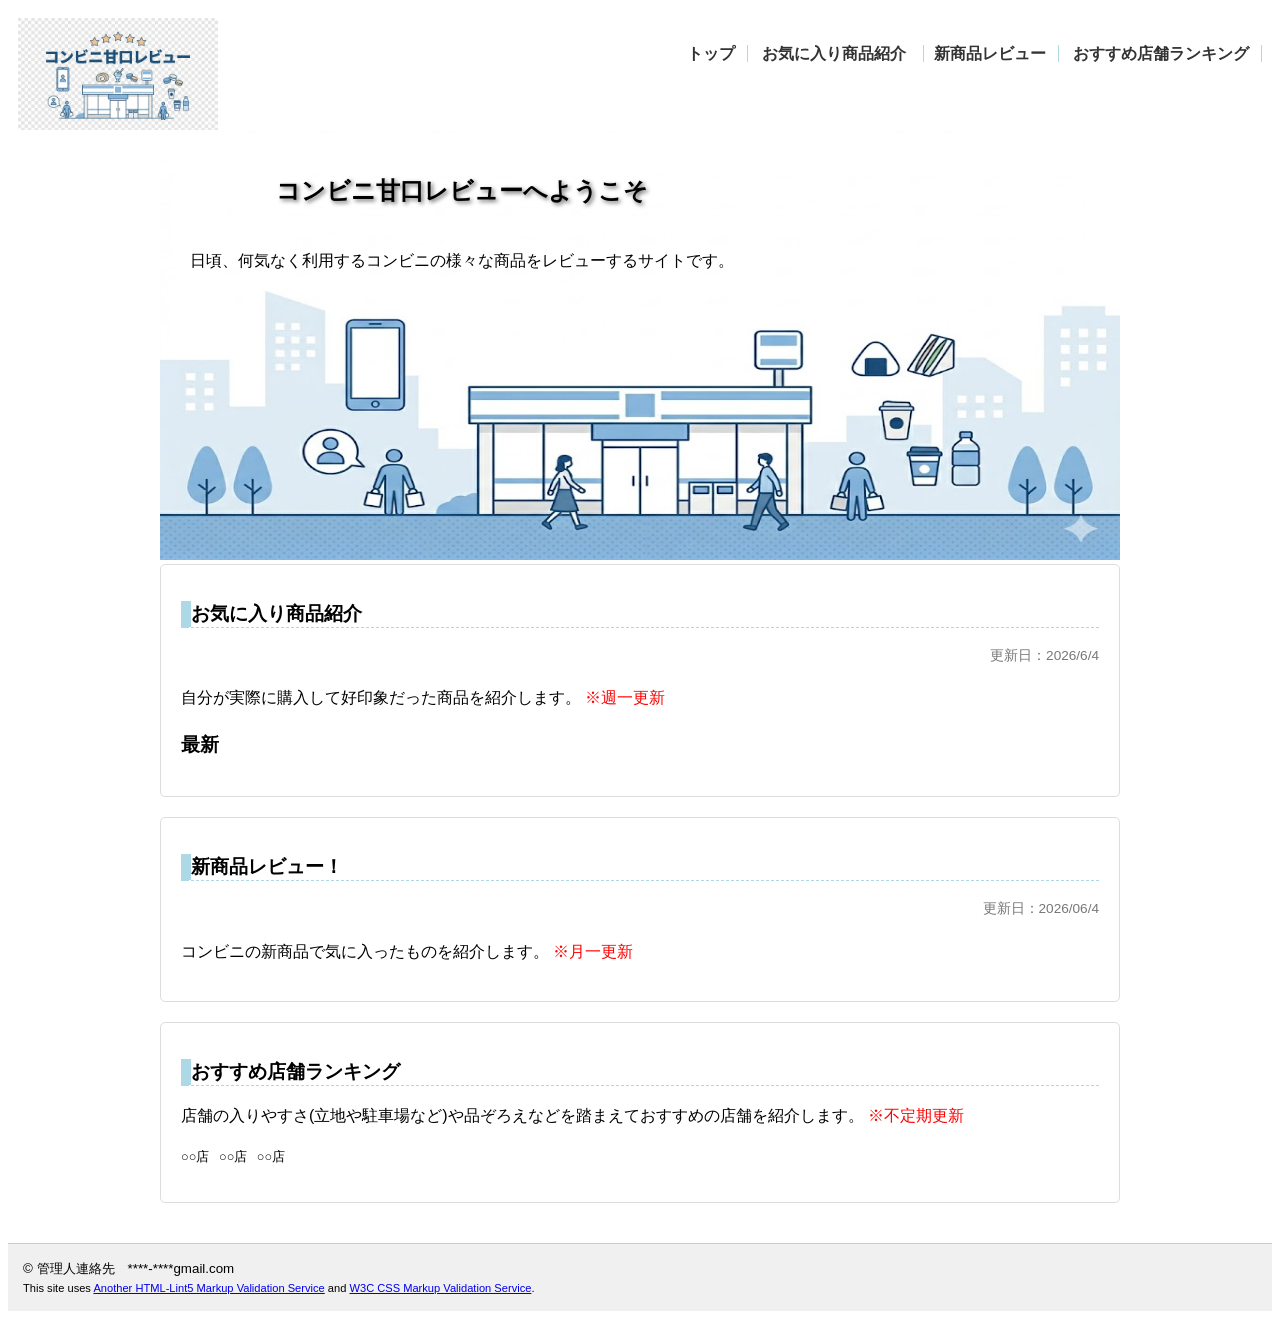
==== index.html @ 487e7ece "Add files via upload" ====
<!DOCTYPE html>
<html lang="ja">

<head>
    <meta charset="UTF-8">
    <meta name="viewport" content="width=device-width, initial-scale=1.0">
    <title>トップページ：広島コンビニ甘口レビュー</title>
    <link rel="stylesheet" href="css/mystyle.css">
</head>
<style>
    h1 {
        color: black;
    }
</style>

<body>
    <header>
        <img src="img/logo.png" width="300" height="56" 　alt="コンビニ甘口レビュ～">
        <nav>
            <ul>
                <li><a href="index.html">トップ</a></li>
                <li><a href="sub-1.html">お気に入り商品紹介</a>
                </li>
                <li><a href="sub-2.html">新商品レビュー</a></li>
                <li><a href="sub-3.html">おすすめ店舗ランキング</a></li>
            </ul>
        </nav>
    </header>
    <article>
        <img src="img/topimage.jpg" width="960" height="430" alt="サイトのイメージ画像">
        <div class="catch">
            <h1>コンビニ甘口レビューへようこそ</h1>
            <p>日頃、何気なく利用するコンビニの様々な商品をレビューするサイトです。</p>
        </div>
        <section>
            <h2>お気に入り商品紹介</h2>
            <p class="update-date">更新日：<time datetime="2026-06-04">2026/6/4</time></p>
            <p>自分が実際に購入して好印象だった商品を紹介します。
                <span class="highlight">※週一更新</span>
            </p>
            <h3>最新</h3>
        </section>
        <section>
            <h2>新商品レビュー！</h2>
            <p class="update-date">更新日：<time datetime="2026-05-20">2026/06/4</time></p>
            <p>コンビニの新商品で気に入ったものを紹介します。
                <span class="highlight">※月一更新</span>
            </p>
        </section>
        <section>
            <h2>おすすめ店舗ランキング</h2>
            <p>店舗の入りやすさ(立地や駐車場など)や品ぞろえなどを踏まえておすすめの店舗を紹介します。
                <span class="highlight">※不定期更新</span>
            </p>
            <ol>
                <li>○○店</li>
                <li>○○店</li>
                <li>○○店</li>
            </ol>
        </section>
    </article>
    <footer>
        <small>&copy; 管理人連絡先　****-****gmail.com
            <br><small>This site uses <a href=”http://www.htmllint.net/html-lint/htmllint.html#” target="_blank">
                    Another HTML-Lint5 Markup Validation Service</a>
                and <a href=”http://jigsaw.w3.org/css-validator/#validate_by_upload” target="_blank"> W3C CSS
                    Markup Validation Service</a>.</small>
---- css/mystyle.css ----
@charset "utf-8";
    .highlight{
        color: red;
    }
    header{
        padding: 10px;
        background-color: #fff;
    }
    header img{
        display: block;
        width: 200px;
        height: auto;
    }
    nav ul{
        font-weight: bold;
        text-align: right;
        padding-top: 26px;
        padding-bottom: 5px;
        margin: 0;
    }
    nav li{
        display: inline;
        padding-left: 10px;
        padding-right: 12px;
        border-right:1px solid lightblue;
    }
    section{
        background-color: white;
        border: 1px solid#ffd700;
        padding: 20px;
        margin-bottom: 20px;
        border-radius: 12px;
    }
    .main-visual{
        position: relative;
        display: inline-block;
        max-width: 100%;
    }

    .update-date{
        text-align: right;
        font-size: 0.85rem;
        color: #777;
        margin-bottom: 10px;
    }
    body{
        font-family: "メイリオ", "Hiragino Sans", sans-serif;
    }
    h1{
        font: size 250%;;
        padding: 15px 20px;
        margin-top: 10px;
        margin-bottom: 25px;
        text-shadow: 2px 2px 4px rgba(0, 0, 0, 0.6);
    }
    h1{
        text-align: center;
    }
    h2{
        font-size:120%;
        font-weight: bold;
         border-bottom: 1px dashed lightblue;
        border-left: 10px solid lightblue;
    }
    p{
        line-height: 1.8;
        margin-bottom: 15px;
    }
    section{
        border: 1px solid #ddd;
        border-radius: 5px;
        padding: 20px;
        margin-bottom: 20px;
    ul{
        list-style-type: square;
        padding-left: 20px;
    }
    }
    article{
        position: relative;
        clear: both;
        width: 960px;
        margin-left: auto;
        margin-right: auto;
    }
    .catch{
        position: absolute;
        top: 20px;
        left: 30px;
    }
    footer{
        border-top: 1px solid #ccc;
        padding-top: 15px;
        margin-top: 40px;
        clear: both;
        background-color: #f0f0f0;
        padding: 15px;
    }
    header img{
        float: left;
    }
    /* 959以下の場合 */
    @media(max-width:959px){
    header img{
        font:none;
    }
    nav ul{
        text-align: left;
        padding: 0;
        margin-left: 10px;
    }
    }

    ol li{
        display: inline;
        margin-right: 5px;
        font-size: 80%;
    }
    
    ol{
        padding-left: 0;
    }

    .point-img{
        box-shadow: 0px 0px 10px 3px #aaaaaa;
        border-radius: 10px;
        float: right;
        margin-left: 20px;
        margin-bottom: 10px;
    }

    .sentou{
        clear: both;
        text-align: right;
    }

    nav ul a{
        text-decoration: none;
        color: #333333;
    }

    nav ul a:visited{
        color: darkslateblue;
    }

    nav ul a:hover{
        color: #fc0;
    }
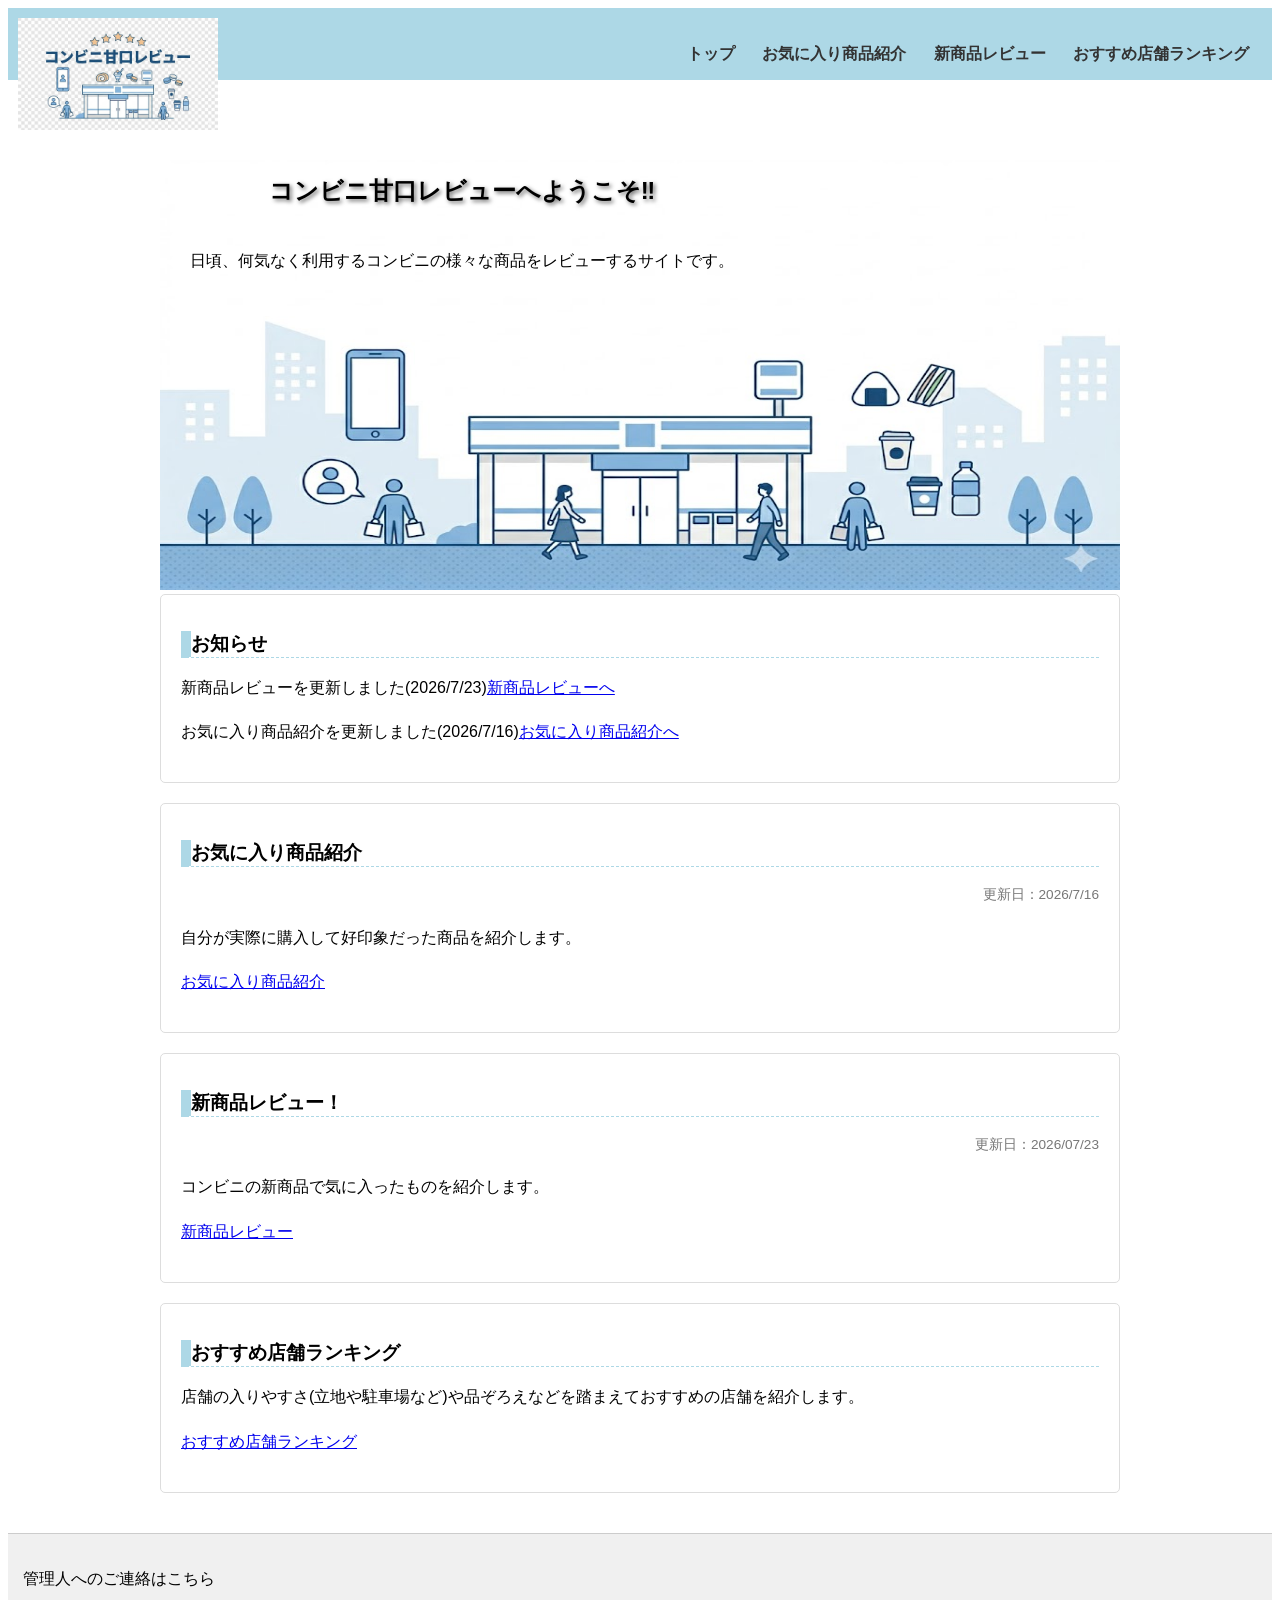
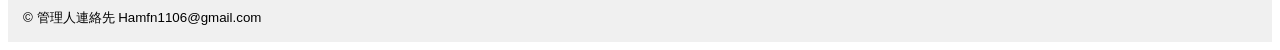
==== commit cbfd6f2d: "Add files via upload サブページを更新" ====
--- a/index.html
+++ b/index.html
@@ -7,61 +7,53 @@
     <title>トップページ：広島コンビニ甘口レビュー</title>
     <link rel="stylesheet" href="css/mystyle.css">
 </head>
-<style>
-    h1 {
-        color: black;
-    }
-</style>
 
 <body>
     <header>
-        <img src="img/logo.png" width="300" height="56" 　alt="コンビニ甘口レビュ～">
+        <img src="img/logo.png" width="300" height="56" alt="コンビニ甘口レビュ～">
         <nav>
             <ul>
                 <li><a href="index.html">トップ</a></li>
-                <li><a href="sub-1.html">お気に入り商品紹介</a>
-                </li>
+                <li><a href="sub-1.html">お気に入り商品紹介</a></li>
                 <li><a href="sub-2.html">新商品レビュー</a></li>
                 <li><a href="sub-3.html">おすすめ店舗ランキング</a></li>
             </ul>
         </nav>
     </header>
     <article>
+        <h1 class="dummy"></h1>
         <img src="img/topimage.jpg" width="960" height="430" alt="サイトのイメージ画像">
         <div class="catch">
-            <h1>コンビニ甘口レビューへようこそ</h1>
+            <h1>コンビニ甘口レビューへようこそ‼</h1>
             <p>日頃、何気なく利用するコンビニの様々な商品をレビューするサイトです。</p>
         </div>
         <section>
+            <h2>お知らせ</h2>
+            <p>新商品レビューを更新しました(2026/7/23)<a href="sub-2.html">新商品レビューへ</a></p>
+            <p>お気に入り商品紹介を更新しました(2026/7/16)<a href="sub-1.html">お気に入り商品紹介へ</a></p>
+        </section>
+        <section>
             <h2>お気に入り商品紹介</h2>
-            <p class="update-date">更新日：<time datetime="2026-06-04">2026/6/4</time></p>
-            <p>自分が実際に購入して好印象だった商品を紹介します。
-                <span class="highlight">※週一更新</span>
-            </p>
-            <h3>最新</h3>
+            <p class="update-date">更新日：<time datetime="2026-06-04">2026/7/16</time></p>
+            <p>自分が実際に購入して好印象だった商品を紹介します。</p>
+            <p><a href="sub-1.html">お気に入り商品紹介</a></p>
         </section>
         <section>
             <h2>新商品レビュー！</h2>
-            <p class="update-date">更新日：<time datetime="2026-05-20">2026/06/4</time></p>
-            <p>コンビニの新商品で気に入ったものを紹介します。
-                <span class="highlight">※月一更新</span>
-            </p>
+            <p class="update-date">更新日：<time datetime="2026-05-20">2026/07/23</time></p>
+            <p>コンビニの新商品で気に入ったものを紹介します。</p>
+            <p><a href="sub-2.html">新商品レビュー</a></p>
         </section>
         <section>
             <h2>おすすめ店舗ランキング</h2>
-            <p>店舗の入りやすさ(立地や駐車場など)や品ぞろえなどを踏まえておすすめの店舗を紹介します。
-                <span class="highlight">※不定期更新</span>
-            </p>
-            <ol>
-                <li>○○店</li>
-                <li>○○店</li>
-                <li>○○店</li>
-            </ol>
+            <p>店舗の入りやすさ(立地や駐車場など)や品ぞろえなどを踏まえておすすめの店舗を紹介します。</p>
+            <p><a href="sub-3.html">おすすめ店舗ランキング</a></p>
         </section>
     </article>
     <footer>
-        <small>&copy; 管理人連絡先　****-****gmail.com
-            <br><small>This site uses <a href=”http://www.htmllint.net/html-lint/htmllint.html#” target="_blank">
-                    Another HTML-Lint5 Markup Validation Service</a>
-                and <a href=”http://jigsaw.w3.org/css-validator/#validate_by_upload” target="_blank"> W3C CSS
-                    Markup Validation Service</a>.</small>+        <p>管理人へのご連絡はこちら</p>
+        <small>&copy; 管理人連絡先 Hamfn1106@gmail.com</small>
+    </footer>
+</body>
+
+</html>
--- a/css/mystyle.css
+++ b/css/mystyle.css
@@ -145,4 +145,23 @@
 
     nav ul a:hover{
         color: #fc0;
-    }+    }
+
+    .ranking-table{
+        width: 100%;
+        border-collapse: collapse;
+    }
+
+    h1 {
+        color: black;
+    }
+
+    .dummy {
+        margin: 0; 
+    }
+
+header{
+    background-color: lightblue;
+    color: lightblue;
+}
+
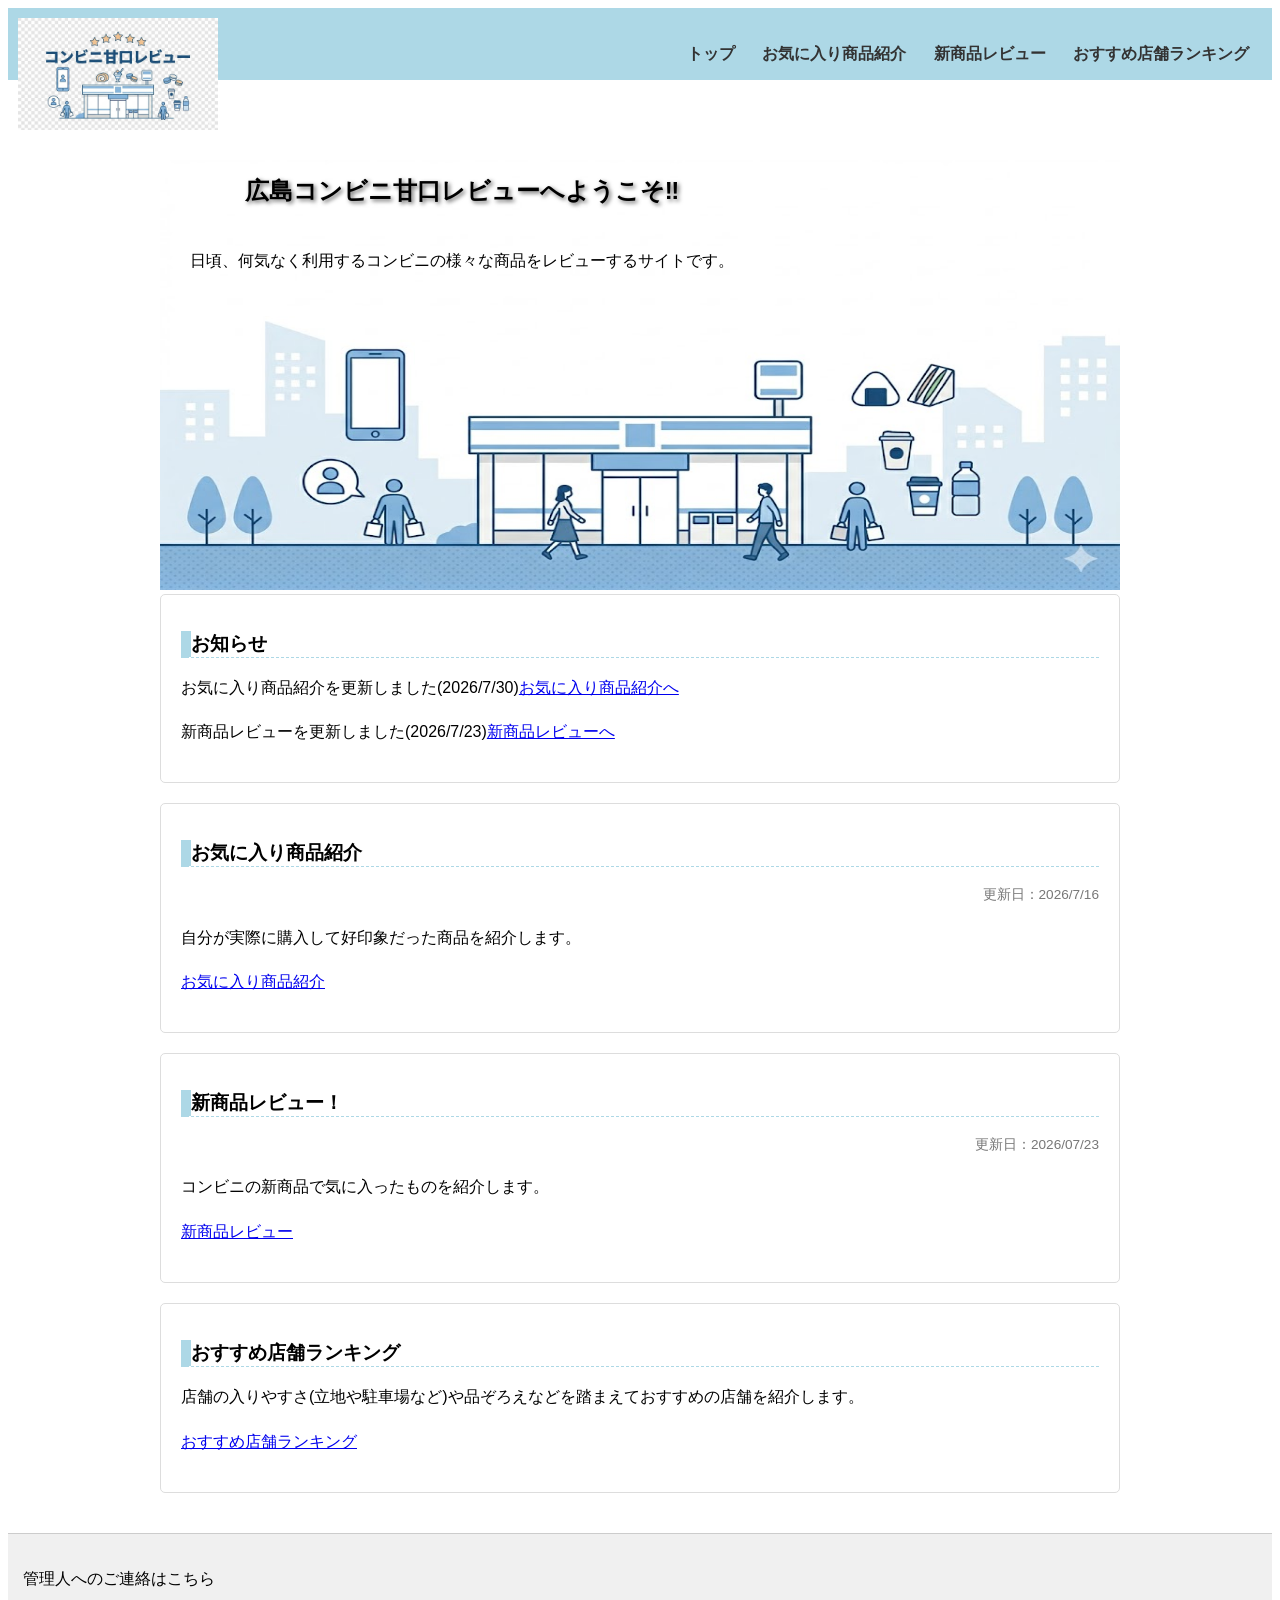
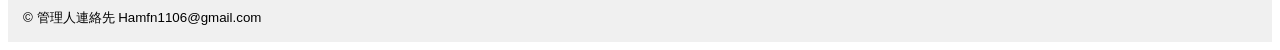
==== commit fd566408: "subページの更新" ====
--- a/index.html
+++ b/index.html
@@ -24,13 +24,13 @@
         <h1 class="dummy"></h1>
         <img src="img/topimage.jpg" width="960" height="430" alt="サイトのイメージ画像">
         <div class="catch">
-            <h1>コンビニ甘口レビューへようこそ‼</h1>
+            <h1>広島コンビニ甘口レビューへようこそ‼</h1>
             <p>日頃、何気なく利用するコンビニの様々な商品をレビューするサイトです。</p>
         </div>
         <section>
             <h2>お知らせ</h2>
+             <p>お気に入り商品紹介を更新しました(2026/7/30)<a href="sub-1.html">お気に入り商品紹介へ</a></p>
             <p>新商品レビューを更新しました(2026/7/23)<a href="sub-2.html">新商品レビューへ</a></p>
-            <p>お気に入り商品紹介を更新しました(2026/7/16)<a href="sub-1.html">お気に入り商品紹介へ</a></p>
         </section>
         <section>
             <h2>お気に入り商品紹介</h2>
